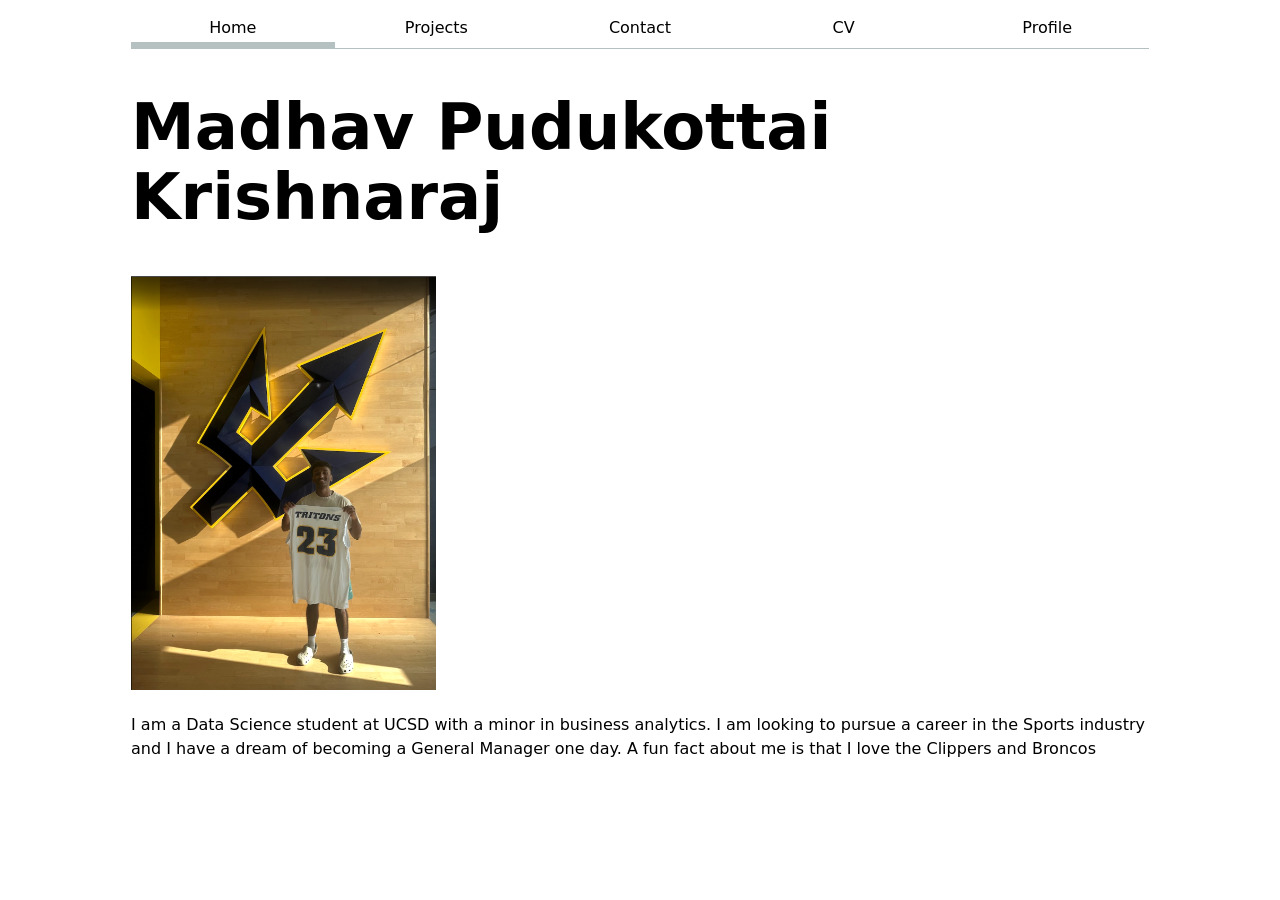
==== index.html @ 8851555e "s" ====
<!DOCTYPE html>
<html lang="en">
<head>
    <meta charset="UTF-8">
    <meta name="viewport" content="width=device-width, initial-scale=1.0">
    <title>Madhav Pudukottai Krishnaraj</title>
    <link rel="stylesheet" href="style.css">
</head>
<body>
    <nav>
        <ul>
            <li><a href="/portfolio/index.html" class="current">Home</a></li>
            <li><a href="/portfolio/projects/index.html">Projects</a></li>
            <li><a href="/portfolio/contact/index.html">Contact</a></li>
            <li><a href="/portfolio/cv/index.html">CV</a></li>
            <li><a href="https://github.com/mpkcb21" target="_blank">Profile</a></li>
        </ul>
    </nav>
    <h1>Madhav Pudukottai Krishnaraj</h1>
    <img src="photos/picture1.png" alt="My photo" class="profile-photo">
    <p>I am a Data Science student at UCSD with a minor in business analytics. I am looking to pursue a career in the Sports industry and I have a dream of becoming a General Manager one day. A fun fact about me is that I love the Clippers and Broncos</p>
</body>
</html>
---- style.css ----
/* =====================
   Global / Root
   ===================== */
:root {
  --color-accent: oklch(83.276% 0.17139 82.036);
}

html {
  accent-color: var(--color-accent);
}

body {
  font: 100%/1.5 system-ui;
  max-width: 100ch;
  margin-inline: max(1em, (100% - 100ch) / 2);
}
.profile-photo {
  max-width: 30%;
}

/* =====================
   Headings
   ===================== */
h1, h2, h3, h4, h5, h6 {
  line-height: 1.1;
  text-wrap: balance;
}

h1 {
  font-size: 400%;
}

/* =====================
   Navigation
   ===================== */
nav ul,
nav li {
  display: contents;
}

nav {
  display: flex;
  margin-bottom: 1em;
  border-bottom: 1px solid oklch(80% 3% 200);
}

nav a {
  flex: 1;
  text-decoration: none;
  color: inherit;
  text-align: center;
  padding: 0.5em;
}

nav a.current {
  border-bottom: 0.4em solid oklch(80% 3% 200);
  padding-bottom: 0.1em;
}

nav a:hover {
  border-bottom: 0.4em solid var(--color-accent);
  background-color: oklch(from var(--color-accent) 95% 5% h);
}

/* =====================
   Contact Form
   ===================== */
form {
  display: grid;
  grid-template-columns: auto 1fr;
  gap: 1em;
}

form label {
  display: grid;
  grid-template-columns: subgrid;
  grid-column: 1 / -1;
}

form input,
form textarea,
form button {
  font: inherit;
  width: 100%;
  box-sizing: border-box;
}

form button {
  grid-column: 1 / -1;
}

/* =====================
   Projects Grid
   ===================== */
.projects {
  display: grid;
  grid-template-columns: repeat(auto-fill, minmax(15em, 1fr));
  gap: 1em;
}

.projects article {
  display: grid;
  grid-template-rows: subgrid;
  grid-row: span 3;
}

.projects article h2 {
  margin: 0;
}
/* =====================
   CV
   ===================== */
.cv-section {
    margin-block: 2em;
    border-top: 1px solid oklch(80% 3% 200);
    padding-top: 1em;
}

.cv-entry {
    margin-block: 1.5em;
}

.cv-entry-header {
    display: flex;
    justify-content: space-between;
    align-items: baseline;
    margin-bottom: 0.25em;
}

.cv-entry-header span {
    color: oklch(55% 3% 200);
    font-size: 0.9em;
}
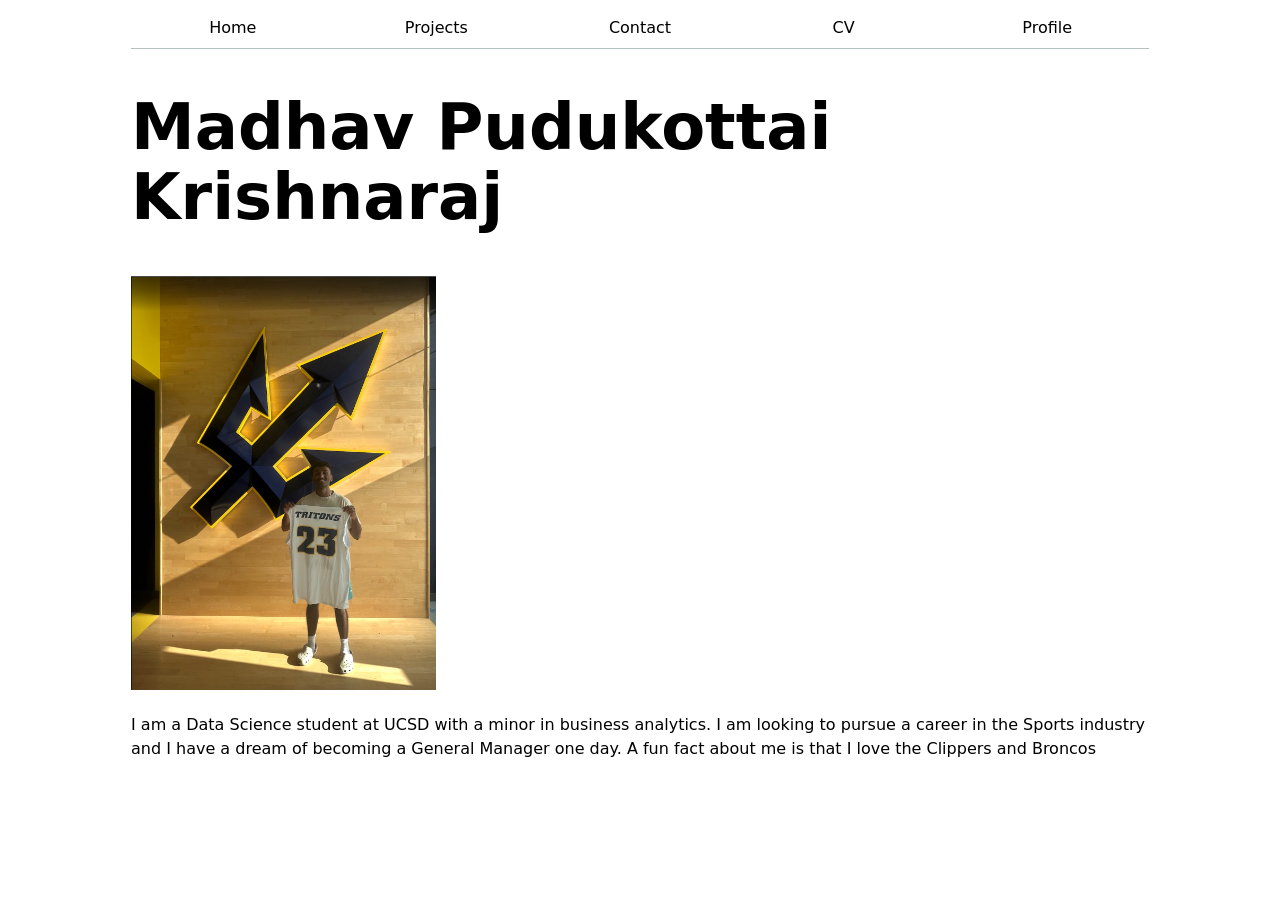
==== commit d4dca171: "step 2" ====
--- a/index.html
+++ b/index.html
@@ -1,6 +1,7 @@
 <!DOCTYPE html>
 <html lang="en">
 <head>
+    <script src="global.js" type="module"></script>
     <meta charset="UTF-8">
     <meta name="viewport" content="width=device-width, initial-scale=1.0">
     <title>Madhav Pudukottai Krishnaraj</title>
@@ -9,7 +10,7 @@
 <body>
     <nav>
         <ul>
-            <li><a href="/portfolio/index.html" class="current">Home</a></li>
+            <li><a href="/portfolio/index.html">Home</a></li>
             <li><a href="/portfolio/projects/index.html">Projects</a></li>
             <li><a href="/portfolio/contact/index.html">Contact</a></li>
             <li><a href="/portfolio/cv/index.html">CV</a></li>
--- a/style.css
+++ b/style.css
@@ -14,7 +14,7 @@
   max-width: 100ch;
   margin-inline: max(1em, (100% - 100ch) / 2);
 }
-.profile-photo {
+.profile-photo{
   max-width: 30%;
 }
 
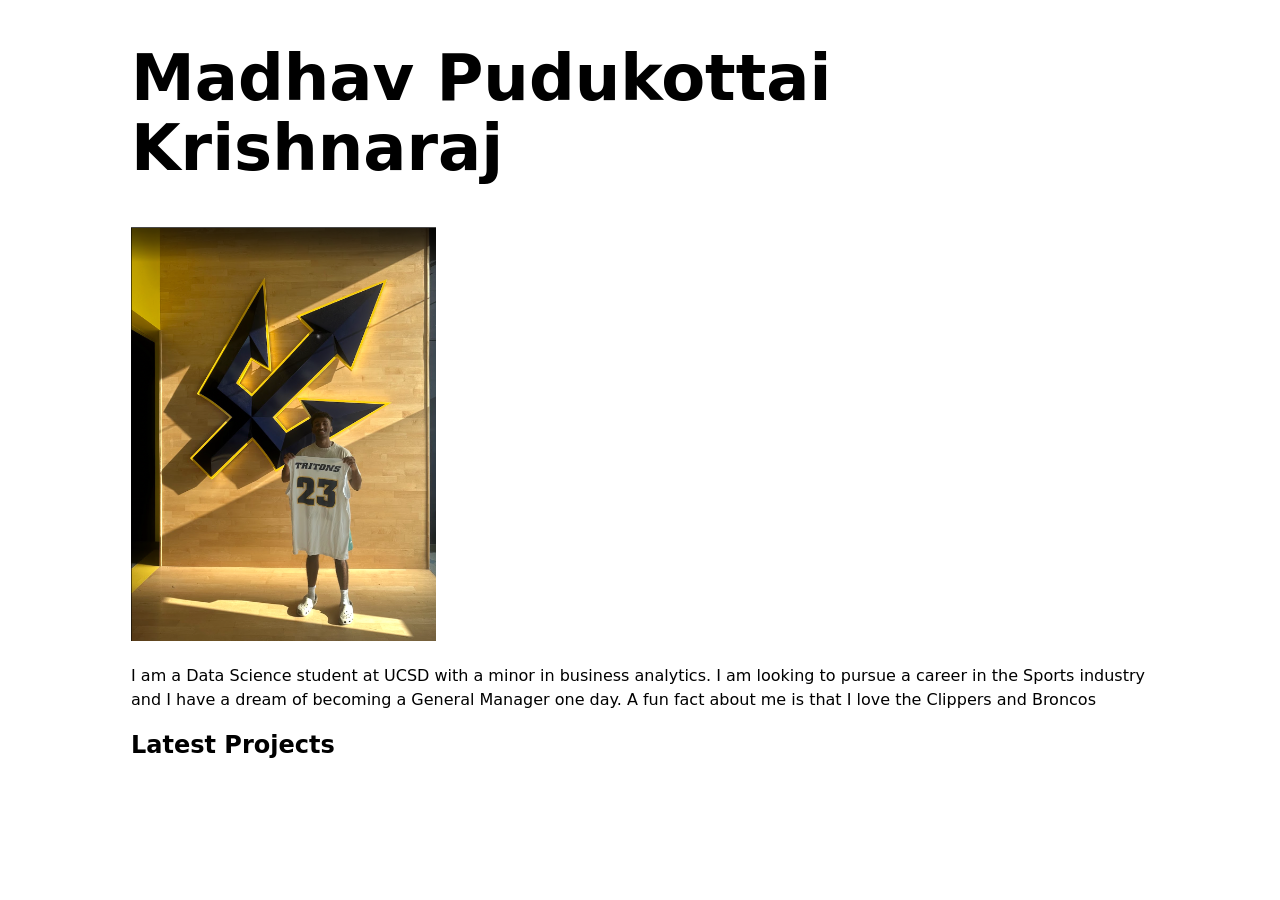
==== commit 4f594f43: "m" ====
--- a/index.html
+++ b/index.html
@@ -1,24 +1,19 @@
 <!DOCTYPE html>
 <html lang="en">
 <head>
-    <script src="global.js" type="module"></script>
     <meta charset="UTF-8">
     <meta name="viewport" content="width=device-width, initial-scale=1.0">
     <title>Madhav Pudukottai Krishnaraj</title>
     <link rel="stylesheet" href="style.css">
 </head>
 <body>
-    <nav>
-        <ul>
-            <li><a href="/portfolio/index.html">Home</a></li>
-            <li><a href="/portfolio/projects/index.html">Projects</a></li>
-            <li><a href="/portfolio/contact/index.html">Contact</a></li>
-            <li><a href="/portfolio/cv/index.html">CV</a></li>
-            <li><a href="https://github.com/mpkcb21" target="_blank">Profile</a></li>
-        </ul>
-    </nav>
     <h1>Madhav Pudukottai Krishnaraj</h1>
     <img src="photos/picture1.png" alt="My photo" class="profile-photo">
     <p>I am a Data Science student at UCSD with a minor in business analytics. I am looking to pursue a career in the Sports industry and I have a dream of becoming a General Manager one day. A fun fact about me is that I love the Clippers and Broncos</p>
+
+    <h2>Latest Projects</h2>
+    <div class="projects"></div>
+
+    <script src="index.js" type="module"></script>
 </body>
 </html>
--- a/style.css
+++ b/style.css
@@ -6,6 +6,7 @@
 }
 
 html {
+  color-scheme: light dark;
   accent-color: var(--color-accent);
 }
 
@@ -14,7 +15,8 @@
   max-width: 100ch;
   margin-inline: max(1em, (100% - 100ch) / 2);
 }
-.profile-photo{
+
+.profile-photo {
   max-width: 30%;
 }
 
@@ -39,9 +41,10 @@
 }
 
 nav {
+  --border-color: oklch(50% 10% 200 / 40%);
   display: flex;
   margin-bottom: 1em;
-  border-bottom: 1px solid oklch(80% 3% 200);
+  border-bottom: 1px solid var(--border-color);
 }
 
 nav a {
@@ -53,13 +56,13 @@
 }
 
 nav a.current {
-  border-bottom: 0.4em solid oklch(80% 3% 200);
+  border-bottom: 0.4em solid var(--border-color);
   padding-bottom: 0.1em;
 }
 
 nav a:hover {
   border-bottom: 0.4em solid var(--color-accent);
-  background-color: oklch(from var(--color-accent) 95% 5% h);
+  background-color: color-mix(in oklch, var(--color-accent), canvas 85%);
 }
 
 /* =====================
@@ -79,7 +82,8 @@
 
 form input,
 form textarea,
-form button {
+form button,
+select {
   font: inherit;
   width: 100%;
   box-sizing: border-box;
@@ -107,27 +111,39 @@
 .projects article h2 {
   margin: 0;
 }
+
 /* =====================
    CV
    ===================== */
 .cv-section {
-    margin-block: 2em;
-    border-top: 1px solid oklch(80% 3% 200);
-    padding-top: 1em;
+  margin-block: 2em;
+  border-top: 1px solid oklch(80% 3% 200);
+  padding-top: 1em;
 }
 
 .cv-entry {
-    margin-block: 1.5em;
+  margin-block: 1.5em;
 }
 
 .cv-entry-header {
-    display: flex;
-    justify-content: space-between;
-    align-items: baseline;
-    margin-bottom: 0.25em;
+  display: flex;
+  justify-content: space-between;
+  align-items: baseline;
+  margin-bottom: 0.25em;
 }
 
 .cv-entry-header span {
-    color: oklch(55% 3% 200);
-    font-size: 0.9em;
+  color: oklch(55% 3% 200);
+  font-size: 0.9em;
+}
+
+/* =====================
+   Color Scheme Switcher
+   ===================== */
+.color-scheme {
+  position: absolute;
+  top: 1rem;
+  right: 1rem;
+  font-size: 80%;
+  font-family: inherit;
 }
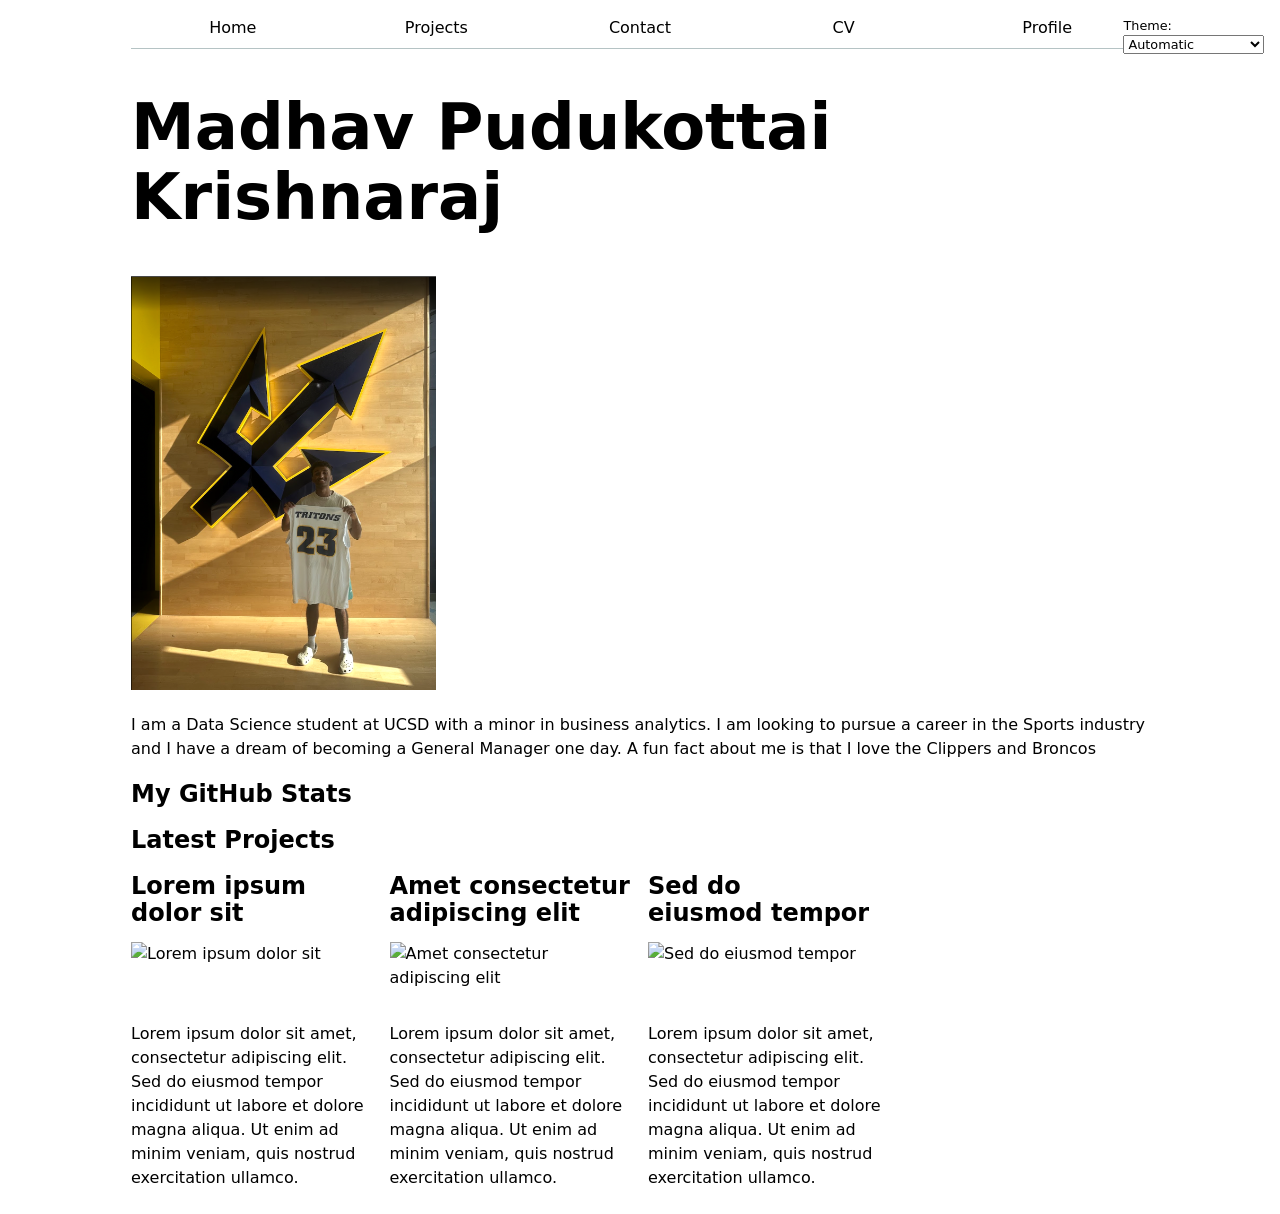
==== commit 23fea218: "x" ====
--- a/index.html
+++ b/index.html
@@ -11,6 +11,10 @@
     <img src="photos/picture1.png" alt="My photo" class="profile-photo">
     <p>I am a Data Science student at UCSD with a minor in business analytics. I am looking to pursue a career in the Sports industry and I have a dream of becoming a General Manager one day. A fun fact about me is that I love the Clippers and Broncos</p>
 
+    <div id="profile-stats">
+      <h2>My GitHub Stats</h2>
+    </div>
+
     <h2>Latest Projects</h2>
     <div class="projects"></div>
 
